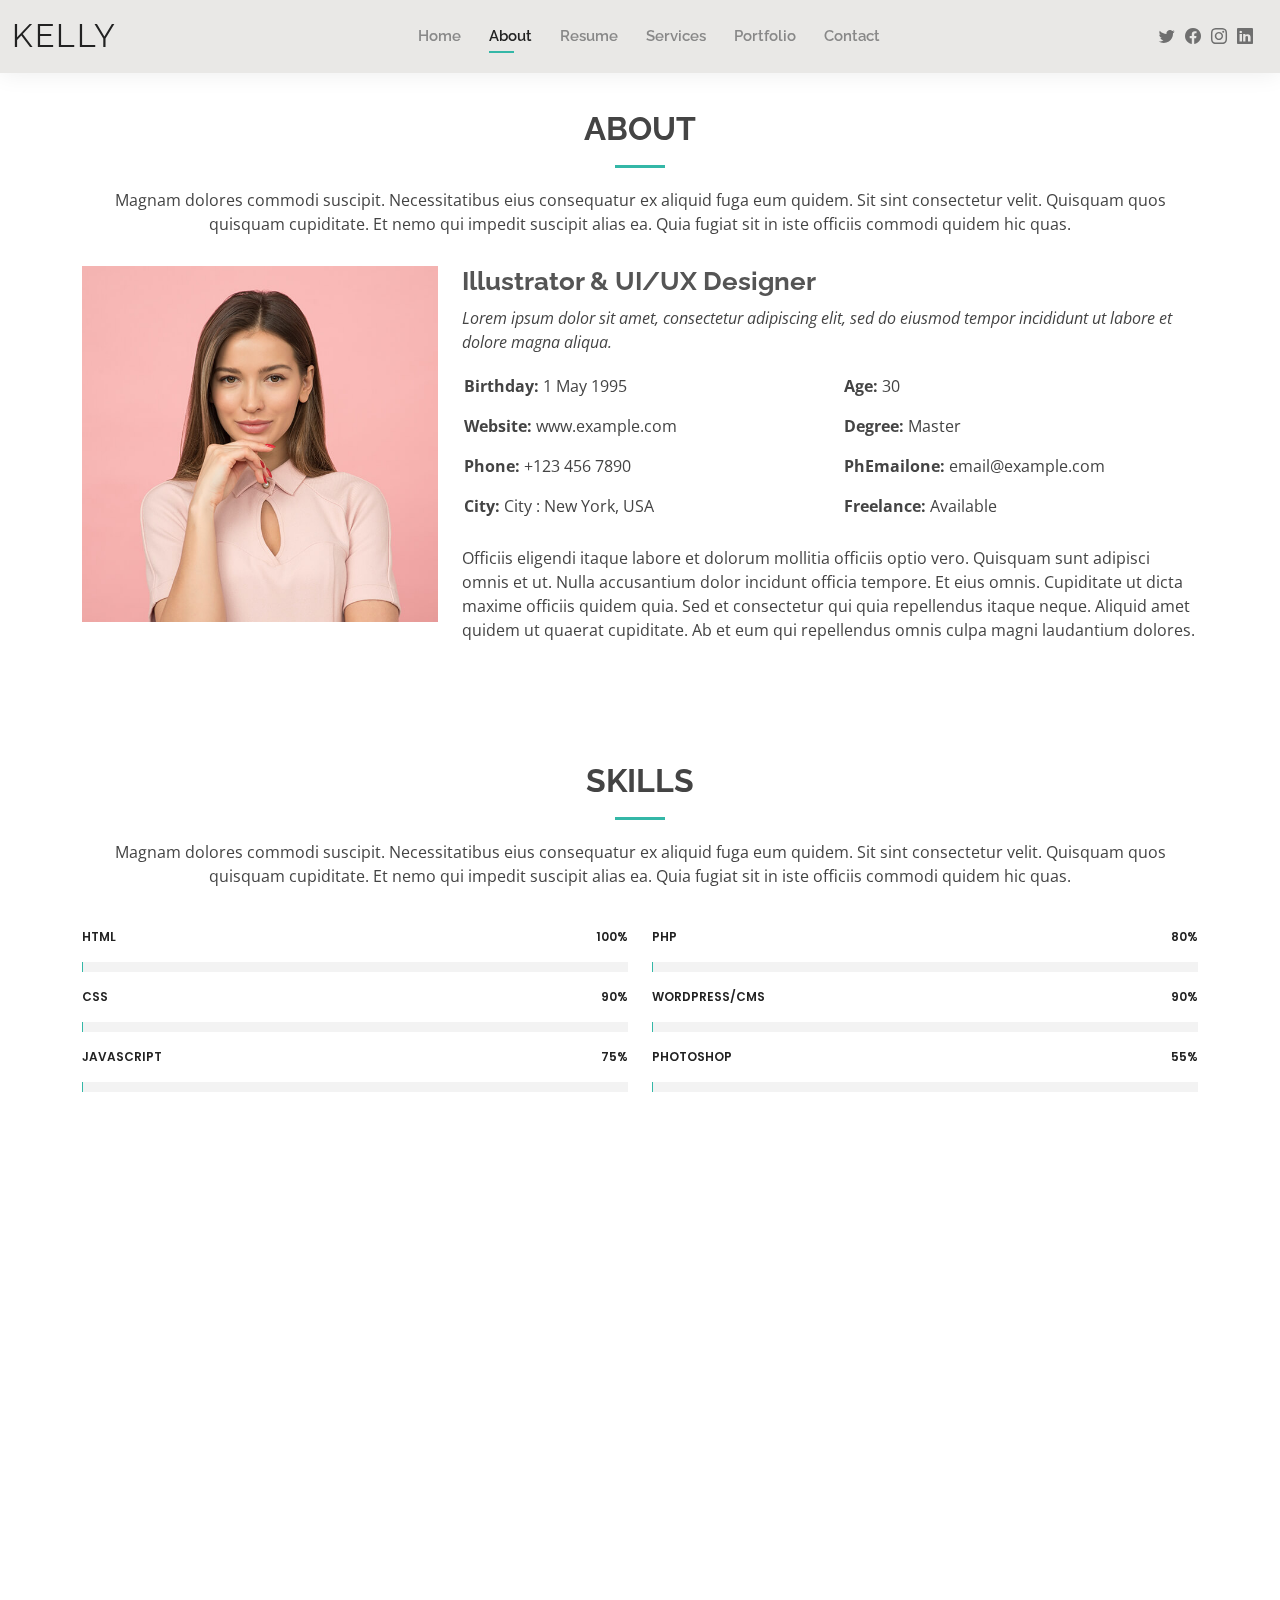
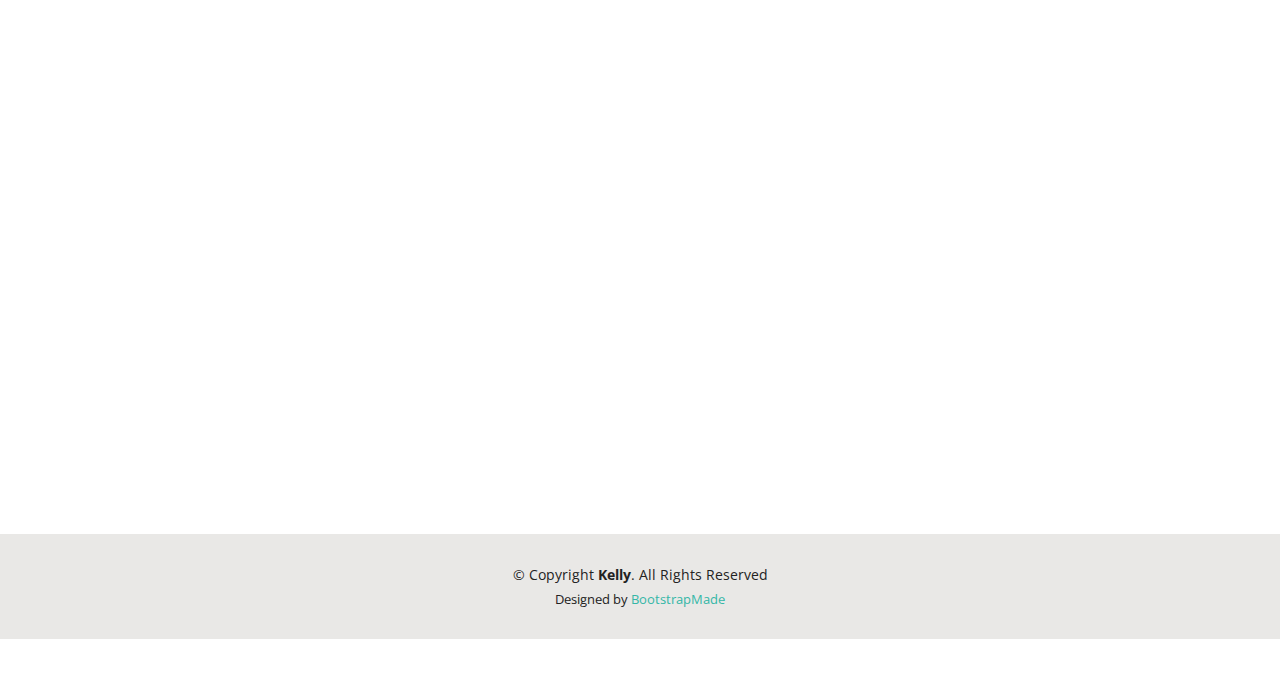
==== Static Site/about.html @ 9e60107a "First Commit" ====
<!DOCTYPE html>
<html lang="en">

<head>
  <meta charset="utf-8">
  <meta content="width=device-width, initial-scale=1.0" name="viewport">

  <title>About - Kelly Bootstrap Template</title>
  <meta content="" name="description">
  <meta content="" name="keywords">

  <!-- Favicons -->
  <link href="assets/img/favicon.png" rel="icon">
  <link href="assets/img/apple-touch-icon.png" rel="apple-touch-icon">

  <!-- Google Fonts -->
  <link href="https://fonts.googleapis.com/css?family=Open+Sans:300,300i,400,400i,600,600i,700,700i|Raleway:300,300i,400,400i,500,500i,600,600i,700,700i|Poppins:300,300i,400,400i,500,500i,600,600i,700,700i" rel="stylesheet">

  <!-- Vendor CSS Files -->
  <link href="assets/vendor/aos/aos.css" rel="stylesheet">
  <link href="assets/vendor/bootstrap/css/bootstrap.min.css" rel="stylesheet">
  <link href="assets/vendor/bootstrap-icons/bootstrap-icons.css" rel="stylesheet">
  <link href="assets/vendor/boxicons/css/boxicons.min.css" rel="stylesheet">
  <link href="assets/vendor/glightbox/css/glightbox.min.css" rel="stylesheet">
  <link href="assets/vendor/swiper/swiper-bundle.min.css" rel="stylesheet">

  <!-- Template Main CSS File -->
  <link href="assets/css/style.css" rel="stylesheet">

  <!-- =======================================================
  * Template Name: Kelly
  * Updated: Mar 10 2023 with Bootstrap v5.2.3
  * Template URL: https://bootstrapmade.com/kelly-free-bootstrap-cv-resume-html-template/
  * Author: BootstrapMade.com
  * License: https://bootstrapmade.com/license/
  ======================================================== -->
</head>

<body>

  <!-- ======= Header ======= -->
  <header id="header" class="fixed-top">
    <div class="container-fluid d-flex justify-content-between align-items-center">

      <h1 class="logo me-auto me-lg-0"><a href="index.html">Kelly</a></h1>
      <!-- Uncomment below if you prefer to use an image logo -->
      <!-- <a href="index.html" class="logo"><img src="assets/img/logo.png" alt="" class="img-fluid"></a>-->

      <nav id="navbar" class="navbar order-last order-lg-0">
        <ul>
          <li><a href="index.html">Home</a></li>
          <li><a class="active" href="about.html">About</a></li>
          <li><a href="resume.html">Resume</a></li>
          <li><a href="services.html">Services</a></li>
          <li><a href="portfolio.html">Portfolio</a></li>
          <li><a href="contact.html">Contact</a></li>
        </ul>
        <i class="bi bi-list mobile-nav-toggle"></i>
      </nav><!-- .navbar -->

      <div class="header-social-links">
        <a href="#" class="twitter"><i class="bi bi-twitter"></i></a>
        <a href="#" class="facebook"><i class="bi bi-facebook"></i></a>
        <a href="#" class="instagram"><i class="bi bi-instagram"></i></a>
        <a href="#" class="linkedin"><i class="bi bi-linkedin"></i></i></a>
      </div>

    </div>

  </header><!-- End Header -->

  <main id="main">

    <!-- ======= About Section ======= -->
    <section id="about" class="about">
      <div class="container" data-aos="fade-up">

        <div class="section-title">
          <h2>About</h2>
          <p>Magnam dolores commodi suscipit. Necessitatibus eius consequatur ex aliquid fuga eum quidem. Sit sint consectetur velit. Quisquam quos quisquam cupiditate. Et nemo qui impedit suscipit alias ea. Quia fugiat sit in iste officiis commodi quidem hic quas.</p>
        </div>

        <div class="row">
          <div class="col-lg-4">
            <img src="assets/img/about.jpg" class="img-fluid" alt="">
          </div>
          <div class="col-lg-8 pt-4 pt-lg-0 content">
            <h3>Illustrator &amp; UI/UX Designer</h3>
            <p class="fst-italic">
              Lorem ipsum dolor sit amet, consectetur adipiscing elit, sed do eiusmod tempor incididunt ut labore et dolore
              magna aliqua.
            </p>
            <div class="row">
              <div class="col-lg-6">
                <ul>
                  <li><i class="bi bi-rounded-right"></i> <strong>Birthday:</strong> 1 May 1995</li>
                  <li><i class="bi bi-rounded-right"></i> <strong>Website:</strong> www.example.com</li>
                  <li><i class="bi bi-rounded-right"></i> <strong>Phone:</strong> +123 456 7890</li>
                  <li><i class="bi bi-rounded-right"></i> <strong>City:</strong> City : New York, USA</li>
                </ul>
              </div>
              <div class="col-lg-6">
                <ul>
                  <li><i class="bi bi-rounded-right"></i> <strong>Age:</strong> 30</li>
                  <li><i class="bi bi-rounded-right"></i> <strong>Degree:</strong> Master</li>
                  <li><i class="bi bi-rounded-right"></i> <strong>PhEmailone:</strong> email@example.com</li>
                  <li><i class="bi bi-rounded-right"></i> <strong>Freelance:</strong> Available</li>
                </ul>
              </div>
            </div>
            <p>
              Officiis eligendi itaque labore et dolorum mollitia officiis optio vero. Quisquam sunt adipisci omnis et ut. Nulla accusantium dolor incidunt officia tempore. Et eius omnis.
              Cupiditate ut dicta maxime officiis quidem quia. Sed et consectetur qui quia repellendus itaque neque. Aliquid amet quidem ut quaerat cupiditate. Ab et eum qui repellendus omnis culpa magni laudantium dolores.
            </p>
          </div>
        </div>

      </div>
    </section><!-- End About Section -->

    <!-- ======= Skills Section ======= -->
    <section id="skills" class="skills">
      <div class="container" data-aos="fade-up">

        <div class="section-title">
          <h2>Skills</h2>
          <p>Magnam dolores commodi suscipit. Necessitatibus eius consequatur ex aliquid fuga eum quidem. Sit sint consectetur velit. Quisquam quos quisquam cupiditate. Et nemo qui impedit suscipit alias ea. Quia fugiat sit in iste officiis commodi quidem hic quas.</p>
        </div>

        <div class="row skills-content">

          <div class="col-lg-6">

            <div class="progress">
              <span class="skill">HTML <i class="val">100%</i></span>
              <div class="progress-bar-wrap">
                <div class="progress-bar" role="progressbar" aria-valuenow="100" aria-valuemin="0" aria-valuemax="100"></div>
              </div>
            </div>

            <div class="progress">
              <span class="skill">CSS <i class="val">90%</i></span>
              <div class="progress-bar-wrap">
                <div class="progress-bar" role="progressbar" aria-valuenow="90" aria-valuemin="0" aria-valuemax="100"></div>
              </div>
            </div>

            <div class="progress">
              <span class="skill">JavaScript <i class="val">75%</i></span>
              <div class="progress-bar-wrap">
                <div class="progress-bar" role="progressbar" aria-valuenow="75" aria-valuemin="0" aria-valuemax="100"></div>
              </div>
            </div>

          </div>

          <div class="col-lg-6">

            <div class="progress">
              <span class="skill">PHP <i class="val">80%</i></span>
              <div class="progress-bar-wrap">
                <div class="progress-bar" role="progressbar" aria-valuenow="80" aria-valuemin="0" aria-valuemax="100"></div>
              </div>
            </div>

            <div class="progress">
              <span class="skill">WordPress/CMS <i class="val">90%</i></span>
              <div class="progress-bar-wrap">
                <div class="progress-bar" role="progressbar" aria-valuenow="90" aria-valuemin="0" aria-valuemax="100"></div>
              </div>
            </div>

            <div class="progress">
              <span class="skill">Photoshop <i class="val">55%</i></span>
              <div class="progress-bar-wrap">
                <div class="progress-bar" role="progressbar" aria-valuenow="55" aria-valuemin="0" aria-valuemax="100"></div>
              </div>
            </div>

          </div>

        </div>

      </div>
    </section><!-- End Skills Section -->

    <!-- ======= Facts Section ======= -->
    <section id="facts" class="facts">
      <div class="container" data-aos="fade-up">

        <div class="section-title">
          <h2>Facts</h2>
          <p>Magnam dolores commodi suscipit. Necessitatibus eius consequatur ex aliquid fuga eum quidem. Sit sint consectetur velit. Quisquam quos quisquam cupiditate. Et nemo qui impedit suscipit alias ea. Quia fugiat sit in iste officiis commodi quidem hic quas.</p>
        </div>

        <div class="row counters">

          <div class="col-lg-3 col-6 text-center">
            <span data-purecounter-start="0" data-purecounter-end="232" data-purecounter-duration="1" class="purecounter"></span>
            <p>Clients</p>
          </div>

          <div class="col-lg-3 col-6 text-center">
            <span data-purecounter-start="0" data-purecounter-end="521" data-purecounter-duration="1" class="purecounter"></span>
            <p>Projects</p>
          </div>

          <div class="col-lg-3 col-6 text-center">
            <span data-purecounter-start="0" data-purecounter-end="1463" data-purecounter-duration="1" class="purecounter"></span>
            <p>Hours Of Support</p>
          </div>

          <div class="col-lg-3 col-6 text-center">
            <span data-purecounter-start="0" data-purecounter-end="15" data-purecounter-duration="1" class="purecounter"></span>
            <p>Hard Workers</p>
          </div>

        </div>

      </div>
    </section><!-- End Facts Section -->

    <!-- ======= Testimonials Section ======= -->
    <section id="testimonials" class="testimonials">
      <div class="container" data-aos="fade-up">

        <div class="section-title">
          <h2>Testimonials</h2>
          <p>Magnam dolores commodi suscipit. Necessitatibus eius consequatur ex aliquid fuga eum quidem. Sit sint consectetur velit. Quisquam quos quisquam cupiditate. Et nemo qui impedit suscipit alias ea. Quia fugiat sit in iste officiis commodi quidem hic quas.</p>
        </div>

        <div class="testimonials-slider swiper" data-aos="fade-up" data-aos-delay="100">
          <div class="swiper-wrapper">

            <div class="swiper-slide">
              <div class="testimonial-item">
                <img src="assets/img/testimonials/testimonials-1.jpg" class="testimonial-img" alt="">
                <h3>Saul Goodman</h3>
                <h4>Ceo &amp; Founder</h4>
                <p>
                  <i class="bx bxs-quote-alt-left quote-icon-left"></i>
                  Proin iaculis purus consequat sem cure digni ssim donec porttitora entum suscipit rhoncus. Accusantium quam, ultricies eget id, aliquam eget nibh et. Maecen aliquam, risus at semper.
                  <i class="bx bxs-quote-alt-right quote-icon-right"></i>
                </p>
              </div>
            </div><!-- End testimonial item -->

            <div class="swiper-slide">
              <div class="testimonial-item">
                <img src="assets/img/testimonials/testimonials-2.jpg" class="testimonial-img" alt="">
                <h3>Sara Wilsson</h3>
                <h4>Designer</h4>
                <p>
                  <i class="bx bxs-quote-alt-left quote-icon-left"></i>
                  Export tempor illum tamen malis malis eram quae irure esse labore quem cillum quid cillum eram malis quorum velit fore eram velit sunt aliqua noster fugiat irure amet legam anim culpa.
                  <i class="bx bxs-quote-alt-right quote-icon-right"></i>
                </p>
              </div>
            </div><!-- End testimonial item -->

            <div class="swiper-slide">
              <div class="testimonial-item">
                <img src="assets/img/testimonials/testimonials-3.jpg" class="testimonial-img" alt="">
                <h3>Jena Karlis</h3>
                <h4>Store Owner</h4>
                <p>
                  <i class="bx bxs-quote-alt-left quote-icon-left"></i>
                  Enim nisi quem export duis labore cillum quae magna enim sint quorum nulla quem veniam duis minim tempor labore quem eram duis noster aute amet eram fore quis sint minim.
                  <i class="bx bxs-quote-alt-right quote-icon-right"></i>
                </p>
              </div>
            </div><!-- End testimonial item -->

            <div class="swiper-slide">
              <div class="testimonial-item">
                <img src="assets/img/testimonials/testimonials-4.jpg" class="testimonial-img" alt="">
                <h3>Matt Brandon</h3>
                <h4>Freelancer</h4>
                <p>
                  <i class="bx bxs-quote-alt-left quote-icon-left"></i>
                  Fugiat enim eram quae cillum dolore dolor amet nulla culpa multos export minim fugiat minim velit minim dolor enim duis veniam ipsum anim magna sunt elit fore quem dolore labore illum veniam.
                  <i class="bx bxs-quote-alt-right quote-icon-right"></i>
                </p>
              </div>
            </div><!-- End testimonial item -->

            <div class="swiper-slide">
              <div class="testimonial-item">
                <img src="assets/img/testimonials/testimonials-5.jpg" class="testimonial-img" alt="">
                <h3>John Larson</h3>
                <h4>Entrepreneur</h4>
                <p>
                  <i class="bx bxs-quote-alt-left quote-icon-left"></i>
                  Quis quorum aliqua sint quem legam fore sunt eram irure aliqua veniam tempor noster veniam enim culpa labore duis sunt culpa nulla illum cillum fugiat legam esse veniam culpa fore nisi cillum quid.
                  <i class="bx bxs-quote-alt-right quote-icon-right"></i>
                </p>
              </div>
            </div><!-- End testimonial item -->

          </div>
          <div class="swiper-pagination"></div>
        </div>

      </div>
    </section><!-- End Testimonials Section -->

  </main><!-- End #main -->

  <!-- ======= Footer ======= -->
  <footer id="footer">
    <div class="container">
      <div class="copyright">
        &copy; Copyright <strong><span>Kelly</span></strong>. All Rights Reserved
      </div>
      <div class="credits">
        <!-- All the links in the footer should remain intact. -->
        <!-- You can delete the links only if you purchased the pro version. -->
        <!-- Licensing information: https://bootstrapmade.com/license/ -->
        <!-- Purchase the pro version with working PHP/AJAX contact form: https://bootstrapmade.com/kelly-free-bootstrap-cv-resume-html-template/ -->
        Designed by <a href="https://bootstrapmade.com/">BootstrapMade</a>
      </div>
    </div>
  </footer><!-- End  Footer -->

  <div id="preloader"></div>
  <a href="#" class="back-to-top d-flex align-items-center justify-content-center"><i class="bi bi-arrow-up-short"></i></a>

  <!-- Vendor JS Files -->
  <script src="assets/vendor/purecounter/purecounter_vanilla.js"></script>
  <script src="assets/vendor/aos/aos.js"></script>
  <script src="assets/vendor/bootstrap/js/bootstrap.bundle.min.js"></script>
  <script src="assets/vendor/glightbox/js/glightbox.min.js"></script>
  <script src="assets/vendor/isotope-layout/isotope.pkgd.min.js"></script>
  <script src="assets/vendor/swiper/swiper-bundle.min.js"></script>
  <script src="assets/vendor/waypoints/noframework.waypoints.js"></script>
  <script src="assets/vendor/php-email-form/validate.js"></script>

  <!-- Template Main JS File -->
  <script src="assets/js/main.js"></script>

</body>

</html>
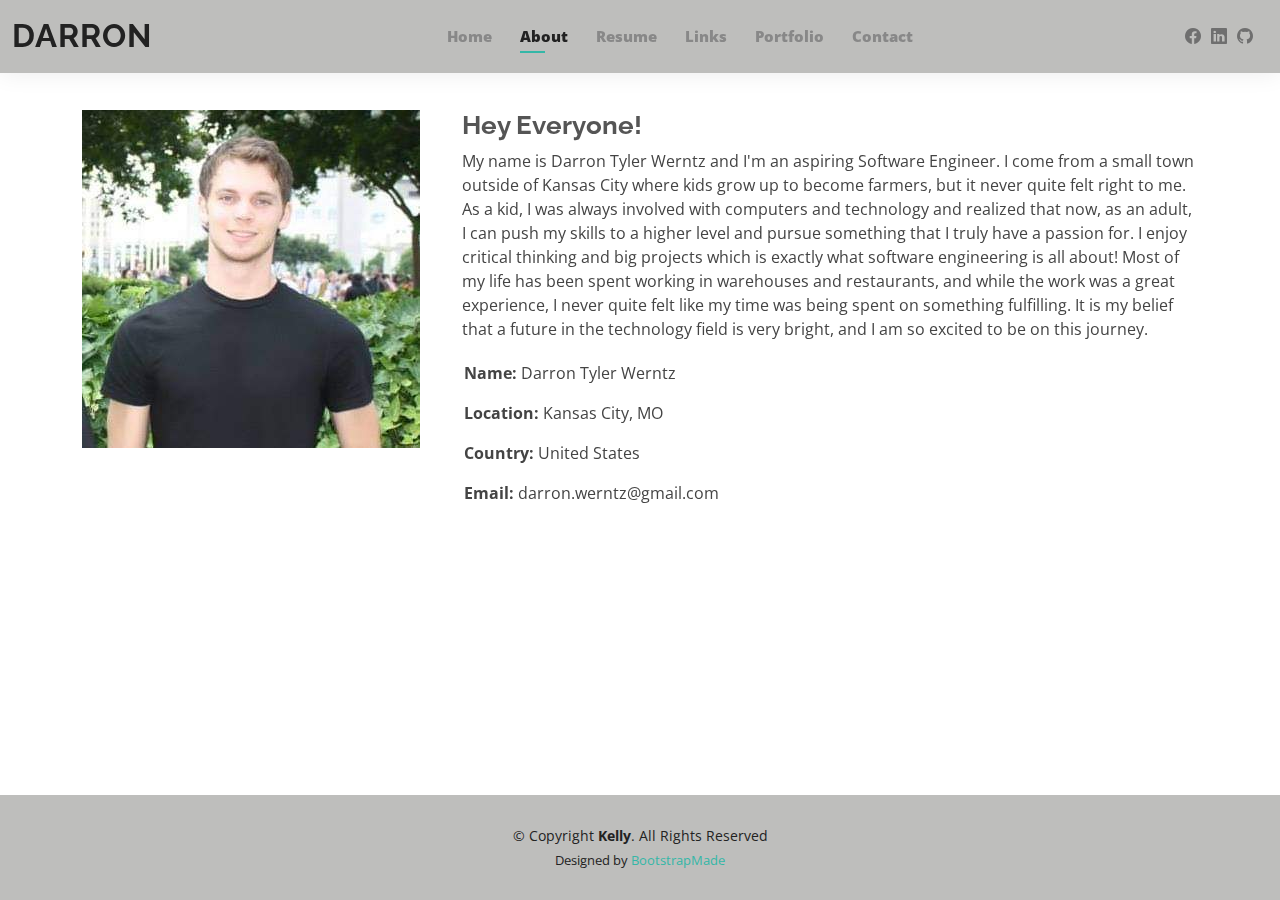
==== commit 1811bae0: "Changes to Index and About" ====
--- a/Static Site/about.html
+++ b/Static Site/about.html
@@ -5,12 +5,12 @@
   <meta charset="utf-8">
   <meta content="width=device-width, initial-scale=1.0" name="viewport">
 
-  <title>About - Kelly Bootstrap Template</title>
+  <title>About - Darron Werntz</title>
   <meta content="" name="description">
   <meta content="" name="keywords">
 
   <!-- Favicons -->
-  <link href="assets/img/favicon.png" rel="icon">
+  <link href="assets/img/favicon32.png" rel="icon">
   <link href="assets/img/apple-touch-icon.png" rel="apple-touch-icon">
 
   <!-- Google Fonts -->
@@ -42,16 +42,14 @@
   <header id="header" class="fixed-top">
     <div class="container-fluid d-flex justify-content-between align-items-center">
 
-      <h1 class="logo me-auto me-lg-0"><a href="index.html">Kelly</a></h1>
-      <!-- Uncomment below if you prefer to use an image logo -->
-      <!-- <a href="index.html" class="logo"><img src="assets/img/logo.png" alt="" class="img-fluid"></a>-->
+      <h1 class="logo me-auto me-lg-0"><a href="index.html">Darron</a></h1>
 
       <nav id="navbar" class="navbar order-last order-lg-0">
         <ul>
           <li><a href="index.html">Home</a></li>
           <li><a class="active" href="about.html">About</a></li>
           <li><a href="resume.html">Resume</a></li>
-          <li><a href="services.html">Services</a></li>
+          <li><a href="links.html">Links</a></li>
           <li><a href="portfolio.html">Portfolio</a></li>
           <li><a href="contact.html">Contact</a></li>
         </ul>
@@ -59,10 +57,9 @@
       </nav><!-- .navbar -->
 
       <div class="header-social-links">
-        <a href="#" class="twitter"><i class="bi bi-twitter"></i></a>
         <a href="#" class="facebook"><i class="bi bi-facebook"></i></a>
-        <a href="#" class="instagram"><i class="bi bi-instagram"></i></a>
         <a href="#" class="linkedin"><i class="bi bi-linkedin"></i></i></a>
+        <a href="#" class="github"><i class="bi bi-github"></i></a>
       </div>
 
     </div>
@@ -75,239 +72,45 @@
     <section id="about" class="about">
       <div class="container" data-aos="fade-up">
 
-        <div class="section-title">
-          <h2>About</h2>
-          <p>Magnam dolores commodi suscipit. Necessitatibus eius consequatur ex aliquid fuga eum quidem. Sit sint consectetur velit. Quisquam quos quisquam cupiditate. Et nemo qui impedit suscipit alias ea. Quia fugiat sit in iste officiis commodi quidem hic quas.</p>
-        </div>
+        
 
         <div class="row">
           <div class="col-lg-4">
-            <img src="assets/img/about.jpg" class="img-fluid" alt="">
+            <img src="assets/img/myself.jpg" class="img-fluid" alt="">
           </div>
           <div class="col-lg-8 pt-4 pt-lg-0 content">
-            <h3>Illustrator &amp; UI/UX Designer</h3>
-            <p class="fst-italic">
-              Lorem ipsum dolor sit amet, consectetur adipiscing elit, sed do eiusmod tempor incididunt ut labore et dolore
-              magna aliqua.
-            </p>
-            <div class="row">
-              <div class="col-lg-6">
-                <ul>
-                  <li><i class="bi bi-rounded-right"></i> <strong>Birthday:</strong> 1 May 1995</li>
-                  <li><i class="bi bi-rounded-right"></i> <strong>Website:</strong> www.example.com</li>
-                  <li><i class="bi bi-rounded-right"></i> <strong>Phone:</strong> +123 456 7890</li>
-                  <li><i class="bi bi-rounded-right"></i> <strong>City:</strong> City : New York, USA</li>
-                </ul>
+            
+           
+              <h3>Hey Everyone!</h3>            
+              
+              <p>
+                My name is Darron Tyler Werntz and I'm an aspiring Software Engineer. I come from a small town outside of Kansas City where kids grow up to become farmers, but it never quite felt right to me. As a kid, I was always involved with computers and technology and realized that now, as an adult, I can push my skills to a higher level and pursue something that I truly have a passion for. I enjoy critical thinking and big projects which is exactly what software engineering is all about! Most of my life has been spent working in warehouses and restaurants, and while the work was a great experience, I never quite felt like my time was being spent on something fulfilling. It is my belief that a future in the technology field is very bright, and I am so excited to be on this journey.
+              </p>
+              <div class="row">
+                <div class="col-lg-6">
+                  <ul>
+                    <li><i class="bi bi-rounded-right"></i> <strong>Name:</strong> Darron Tyler Werntz</li>
+                    <li><i class="bi bi-rounded-right"></i> <strong>Location:</strong> Kansas City, MO</li>
+                    <li><i class="bi bi-rounded-right"></i> <strong>Country:</strong> United States</li>
+                    <li><i class="bi bi-rounded-right"></i> <strong>Email:</strong> darron.werntz@gmail.com</li>
+                  </ul>
+                </div>
+                
               </div>
-              <div class="col-lg-6">
-                <ul>
-                  <li><i class="bi bi-rounded-right"></i> <strong>Age:</strong> 30</li>
-                  <li><i class="bi bi-rounded-right"></i> <strong>Degree:</strong> Master</li>
-                  <li><i class="bi bi-rounded-right"></i> <strong>PhEmailone:</strong> email@example.com</li>
-                  <li><i class="bi bi-rounded-right"></i> <strong>Freelance:</strong> Available</li>
-                </ul>
-              </div>
-            </div>
-            <p>
-              Officiis eligendi itaque labore et dolorum mollitia officiis optio vero. Quisquam sunt adipisci omnis et ut. Nulla accusantium dolor incidunt officia tempore. Et eius omnis.
-              Cupiditate ut dicta maxime officiis quidem quia. Sed et consectetur qui quia repellendus itaque neque. Aliquid amet quidem ut quaerat cupiditate. Ab et eum qui repellendus omnis culpa magni laudantium dolores.
-            </p>
+            
           </div>
         </div>
 
       </div>
     </section><!-- End About Section -->
 
-    <!-- ======= Skills Section ======= -->
-    <section id="skills" class="skills">
-      <div class="container" data-aos="fade-up">
-
-        <div class="section-title">
-          <h2>Skills</h2>
-          <p>Magnam dolores commodi suscipit. Necessitatibus eius consequatur ex aliquid fuga eum quidem. Sit sint consectetur velit. Quisquam quos quisquam cupiditate. Et nemo qui impedit suscipit alias ea. Quia fugiat sit in iste officiis commodi quidem hic quas.</p>
-        </div>
-
-        <div class="row skills-content">
-
-          <div class="col-lg-6">
-
-            <div class="progress">
-              <span class="skill">HTML <i class="val">100%</i></span>
-              <div class="progress-bar-wrap">
-                <div class="progress-bar" role="progressbar" aria-valuenow="100" aria-valuemin="0" aria-valuemax="100"></div>
-              </div>
-            </div>
-
-            <div class="progress">
-              <span class="skill">CSS <i class="val">90%</i></span>
-              <div class="progress-bar-wrap">
-                <div class="progress-bar" role="progressbar" aria-valuenow="90" aria-valuemin="0" aria-valuemax="100"></div>
-              </div>
-            </div>
-
-            <div class="progress">
-              <span class="skill">JavaScript <i class="val">75%</i></span>
-              <div class="progress-bar-wrap">
-                <div class="progress-bar" role="progressbar" aria-valuenow="75" aria-valuemin="0" aria-valuemax="100"></div>
-              </div>
-            </div>
-
-          </div>
-
-          <div class="col-lg-6">
-
-            <div class="progress">
-              <span class="skill">PHP <i class="val">80%</i></span>
-              <div class="progress-bar-wrap">
-                <div class="progress-bar" role="progressbar" aria-valuenow="80" aria-valuemin="0" aria-valuemax="100"></div>
-              </div>
-            </div>
-
-            <div class="progress">
-              <span class="skill">WordPress/CMS <i class="val">90%</i></span>
-              <div class="progress-bar-wrap">
-                <div class="progress-bar" role="progressbar" aria-valuenow="90" aria-valuemin="0" aria-valuemax="100"></div>
-              </div>
-            </div>
-
-            <div class="progress">
-              <span class="skill">Photoshop <i class="val">55%</i></span>
-              <div class="progress-bar-wrap">
-                <div class="progress-bar" role="progressbar" aria-valuenow="55" aria-valuemin="0" aria-valuemax="100"></div>
-              </div>
-            </div>
-
-          </div>
-
-        </div>
-
-      </div>
-    </section><!-- End Skills Section -->
-
-    <!-- ======= Facts Section ======= -->
-    <section id="facts" class="facts">
-      <div class="container" data-aos="fade-up">
-
-        <div class="section-title">
-          <h2>Facts</h2>
-          <p>Magnam dolores commodi suscipit. Necessitatibus eius consequatur ex aliquid fuga eum quidem. Sit sint consectetur velit. Quisquam quos quisquam cupiditate. Et nemo qui impedit suscipit alias ea. Quia fugiat sit in iste officiis commodi quidem hic quas.</p>
-        </div>
-
-        <div class="row counters">
-
-          <div class="col-lg-3 col-6 text-center">
-            <span data-purecounter-start="0" data-purecounter-end="232" data-purecounter-duration="1" class="purecounter"></span>
-            <p>Clients</p>
-          </div>
-
-          <div class="col-lg-3 col-6 text-center">
-            <span data-purecounter-start="0" data-purecounter-end="521" data-purecounter-duration="1" class="purecounter"></span>
-            <p>Projects</p>
-          </div>
-
-          <div class="col-lg-3 col-6 text-center">
-            <span data-purecounter-start="0" data-purecounter-end="1463" data-purecounter-duration="1" class="purecounter"></span>
-            <p>Hours Of Support</p>
-          </div>
-
-          <div class="col-lg-3 col-6 text-center">
-            <span data-purecounter-start="0" data-purecounter-end="15" data-purecounter-duration="1" class="purecounter"></span>
-            <p>Hard Workers</p>
-          </div>
-
-        </div>
-
-      </div>
-    </section><!-- End Facts Section -->
-
-    <!-- ======= Testimonials Section ======= -->
-    <section id="testimonials" class="testimonials">
-      <div class="container" data-aos="fade-up">
-
-        <div class="section-title">
-          <h2>Testimonials</h2>
-          <p>Magnam dolores commodi suscipit. Necessitatibus eius consequatur ex aliquid fuga eum quidem. Sit sint consectetur velit. Quisquam quos quisquam cupiditate. Et nemo qui impedit suscipit alias ea. Quia fugiat sit in iste officiis commodi quidem hic quas.</p>
-        </div>
-
-        <div class="testimonials-slider swiper" data-aos="fade-up" data-aos-delay="100">
-          <div class="swiper-wrapper">
-
-            <div class="swiper-slide">
-              <div class="testimonial-item">
-                <img src="assets/img/testimonials/testimonials-1.jpg" class="testimonial-img" alt="">
-                <h3>Saul Goodman</h3>
-                <h4>Ceo &amp; Founder</h4>
-                <p>
-                  <i class="bx bxs-quote-alt-left quote-icon-left"></i>
-                  Proin iaculis purus consequat sem cure digni ssim donec porttitora entum suscipit rhoncus. Accusantium quam, ultricies eget id, aliquam eget nibh et. Maecen aliquam, risus at semper.
-                  <i class="bx bxs-quote-alt-right quote-icon-right"></i>
-                </p>
-              </div>
-            </div><!-- End testimonial item -->
-
-            <div class="swiper-slide">
-              <div class="testimonial-item">
-                <img src="assets/img/testimonials/testimonials-2.jpg" class="testimonial-img" alt="">
-                <h3>Sara Wilsson</h3>
-                <h4>Designer</h4>
-                <p>
-                  <i class="bx bxs-quote-alt-left quote-icon-left"></i>
-                  Export tempor illum tamen malis malis eram quae irure esse labore quem cillum quid cillum eram malis quorum velit fore eram velit sunt aliqua noster fugiat irure amet legam anim culpa.
-                  <i class="bx bxs-quote-alt-right quote-icon-right"></i>
-                </p>
-              </div>
-            </div><!-- End testimonial item -->
-
-            <div class="swiper-slide">
-              <div class="testimonial-item">
-                <img src="assets/img/testimonials/testimonials-3.jpg" class="testimonial-img" alt="">
-                <h3>Jena Karlis</h3>
-                <h4>Store Owner</h4>
-                <p>
-                  <i class="bx bxs-quote-alt-left quote-icon-left"></i>
-                  Enim nisi quem export duis labore cillum quae magna enim sint quorum nulla quem veniam duis minim tempor labore quem eram duis noster aute amet eram fore quis sint minim.
-                  <i class="bx bxs-quote-alt-right quote-icon-right"></i>
-                </p>
-              </div>
-            </div><!-- End testimonial item -->
-
-            <div class="swiper-slide">
-              <div class="testimonial-item">
-                <img src="assets/img/testimonials/testimonials-4.jpg" class="testimonial-img" alt="">
-                <h3>Matt Brandon</h3>
-                <h4>Freelancer</h4>
-                <p>
-                  <i class="bx bxs-quote-alt-left quote-icon-left"></i>
-                  Fugiat enim eram quae cillum dolore dolor amet nulla culpa multos export minim fugiat minim velit minim dolor enim duis veniam ipsum anim magna sunt elit fore quem dolore labore illum veniam.
-                  <i class="bx bxs-quote-alt-right quote-icon-right"></i>
-                </p>
-              </div>
-            </div><!-- End testimonial item -->
-
-            <div class="swiper-slide">
-              <div class="testimonial-item">
-                <img src="assets/img/testimonials/testimonials-5.jpg" class="testimonial-img" alt="">
-                <h3>John Larson</h3>
-                <h4>Entrepreneur</h4>
-                <p>
-                  <i class="bx bxs-quote-alt-left quote-icon-left"></i>
-                  Quis quorum aliqua sint quem legam fore sunt eram irure aliqua veniam tempor noster veniam enim culpa labore duis sunt culpa nulla illum cillum fugiat legam esse veniam culpa fore nisi cillum quid.
-                  <i class="bx bxs-quote-alt-right quote-icon-right"></i>
-                </p>
-              </div>
-            </div><!-- End testimonial item -->
-
-          </div>
-          <div class="swiper-pagination"></div>
-        </div>
-
-      </div>
-    </section><!-- End Testimonials Section -->
+    
+    
 
   </main><!-- End #main -->
 
   <!-- ======= Footer ======= -->
-  <footer id="footer">
+  <footer id="footer" class="fixed-bottom">
     <div class="container">
       <div class="copyright">
         &copy; Copyright <strong><span>Kelly</span></strong>. All Rights Reserved
--- a/Static Site/assets/css/style.css
+++ b/Static Site/assets/css/style.css
@@ -62,7 +62,7 @@
   position: fixed;
   top: calc(50% - 30px);
   left: calc(50% - 30px);
-  border: 6px solid #34b7a7;
+  border: 6px solid #b77834;
   border-top-color: #dcf5f2;
   border-radius: 50%;
   width: 60px;
@@ -117,7 +117,7 @@
 # Header
 --------------------------------------------------------------*/
 #header {
-  background: #e9e8e6;
+  background: #bebebc;
   box-shadow: 0px 0px 25px 0 rgba(0, 0, 0, 0.08);
   z-index: 997;
   padding: 15px 0;
@@ -128,8 +128,8 @@
   margin: 0;
   padding: 0;
   line-height: 1;
-  font-weight: 400;
-  letter-spacing: 2px;
+  font-weight: Bold;
+  letter-spacing: 1px;
   text-transform: uppercase;
 }
 
@@ -195,9 +195,9 @@
   display: flex;
   align-items: center;
   justify-content: space-between;
-  font-family: "Raleway", sans-serif;
+  font-family: "Open Sans", sans-serif;
   font-size: 15px;
-  font-weight: 600;
+  font-weight: 900;
   color: #888888;
   white-space: nowrap;
   transition: 0.3s;
@@ -421,7 +421,7 @@
 #hero {
   width: 100%;
   height: 100vh;
-  background: url("../img/hero-bg.jpg") top right;
+  background: url("../img/laptop.jpg") center;
   background-size: cover;
 }
 
@@ -439,13 +439,13 @@
 #hero h1 {
   margin: 0;
   font-size: 48px;
-  font-weight: 700;
+  font-weight: 400;
   line-height: 56px;
-  color: #222222;
+  color: #f2e7e7;
 }
 
 #hero h2 {
-  color: #6f6f6f;
+  color: #f4dfdf;
   margin: 10px 0 0 0;
   font-size: 22px;
 }
@@ -453,7 +453,7 @@
 #hero .btn-about {
   font-family: "Raleway", sans-serif;
   text-transform: uppercase;
-  font-weight: 600;
+  font-weight: Bold;
   font-size: 12px;
   letter-spacing: 1px;
   display: inline-block;
@@ -462,11 +462,11 @@
   transition: 0.5s;
   margin-top: 30px;
   color: #fff;
-  background: #34b7a7;
+  background: #b73434;
 }
 
 #hero .btn-about:hover {
-  background: #3dc8b7;
+  background: #f7634d;
 }
 
 @media (min-width: 1024px) {
@@ -604,6 +604,7 @@
   padding: 0;
 }
 
+
 .about .content ul li {
   padding-bottom: 10px;
 }
@@ -618,140 +619,6 @@
   margin-bottom: 0;
 }
 
-/*--------------------------------------------------------------
-# Skills
---------------------------------------------------------------*/
-.skills .progress {
-  height: 60px;
-  display: block;
-  background: none;
-  border-radius: 0;
-}
-
-.skills .progress .skill {
-  padding: 10px 0;
-  margin: 0 0 6px 0;
-  text-transform: uppercase;
-  display: block;
-  font-weight: 600;
-  font-family: "Poppins", sans-serif;
-  color: #222222;
-}
-
-.skills .progress .skill .val {
-  float: right;
-  font-style: normal;
-}
-
-.skills .progress-bar-wrap {
-  background: #f3f3f3;
-}
-
-.skills .progress-bar {
-  width: 1px;
-  height: 10px;
-  transition: 0.9s;
-  background-color: #34b7a7;
-}
-
-/*--------------------------------------------------------------
-# Facts
---------------------------------------------------------------*/
-.facts .counters span {
-  font-size: 48px;
-  display: block;
-  color: #34b7a7;
-}
-
-.facts .counters p {
-  padding: 0;
-  margin: 0 0 20px 0;
-  font-family: "Raleway", sans-serif;
-  font-size: 14px;
-}
-
-/*--------------------------------------------------------------
-# Testimonials
---------------------------------------------------------------*/
-.testimonials .section-header {
-  margin-bottom: 40px;
-}
-
-.testimonials .testimonials-carousel,
-.testimonials .testimonials-slider {
-  overflow: hidden;
-}
-
-.testimonials .testimonial-item {
-  text-align: center;
-}
-
-.testimonials .testimonial-item .testimonial-img {
-  width: 120px;
-  border-radius: 50%;
-  border: 4px solid #fff;
-  margin: 0 auto;
-}
-
-.testimonials .testimonial-item h3 {
-  font-size: 20px;
-  font-weight: bold;
-  margin: 10px 0 5px 0;
-  color: #111;
-}
-
-.testimonials .testimonial-item h4 {
-  font-size: 14px;
-  color: #999;
-  margin: 0 0 15px 0;
-}
-
-.testimonials .testimonial-item .quote-icon-left,
-.testimonials .testimonial-item .quote-icon-right {
-  color: #c8efea;
-  font-size: 26px;
-}
-
-.testimonials .testimonial-item .quote-icon-left {
-  display: inline-block;
-  left: -5px;
-  position: relative;
-}
-
-.testimonials .testimonial-item .quote-icon-right {
-  display: inline-block;
-  right: -5px;
-  position: relative;
-  top: 10px;
-}
-
-.testimonials .testimonial-item p {
-  font-style: italic;
-  margin: 0 auto 15px auto;
-}
-
-@media (min-width: 992px) {
-  .testimonials .testimonial-item p {
-    width: 80%;
-  }
-}
-
-.testimonials .swiper-pagination {
-  margin-top: 20px;
-  position: relative;
-}
-
-.testimonials .swiper-pagination .swiper-pagination-bullet {
-  width: 12px;
-  height: 12px;
-  background-color: #fff;
-  opacity: 1;
-  border: 1px solid #34b7a7;
-}
-
-.testimonials .swiper-pagination .swiper-pagination-bullet-active {
-  background-color: #34b7a7;
-}
 
 /*--------------------------------------------------------------
 # Resume
@@ -1272,7 +1139,7 @@
 # Footer
 --------------------------------------------------------------*/
 #footer {
-  background: #e9e8e6;
+  background: #bebebc;
   padding: 30px 0;
   color: #222222;
   font-size: 14px;
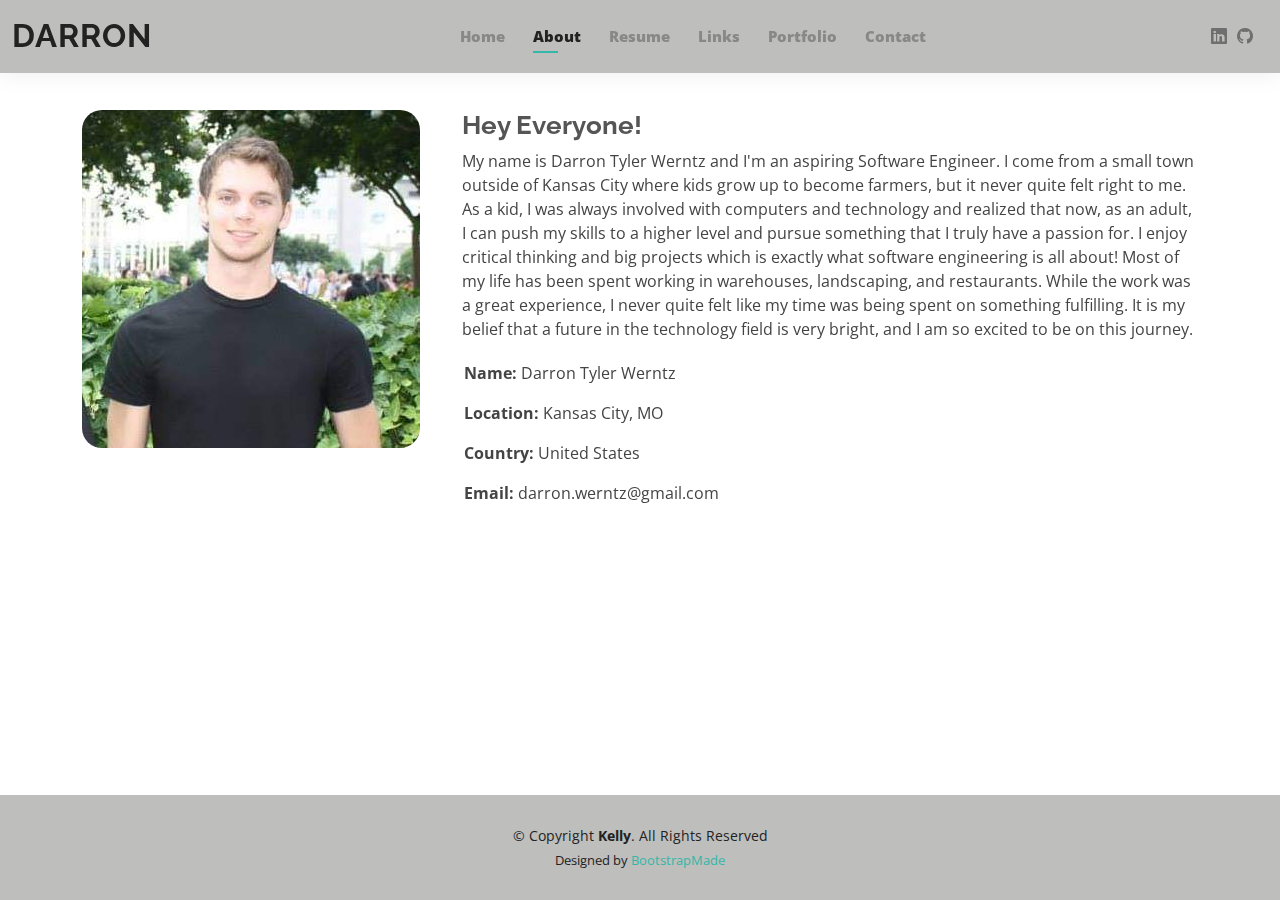
==== commit a3df4e75: "Updated Index About" ====
--- a/Static Site/about.html
+++ b/Static Site/about.html
@@ -57,7 +57,6 @@
       </nav><!-- .navbar -->
 
       <div class="header-social-links">
-        <a href="#" class="facebook"><i class="bi bi-facebook"></i></a>
         <a href="#" class="linkedin"><i class="bi bi-linkedin"></i></i></a>
         <a href="#" class="github"><i class="bi bi-github"></i></a>
       </div>
@@ -76,7 +75,7 @@
 
         <div class="row">
           <div class="col-lg-4">
-            <img src="assets/img/myself.jpg" class="img-fluid" alt="">
+            <img src="assets/img/myself.jpg" class="img-fluid" alt="myself">
           </div>
           <div class="col-lg-8 pt-4 pt-lg-0 content">
             
@@ -84,7 +83,7 @@
               <h3>Hey Everyone!</h3>            
               
               <p>
-                My name is Darron Tyler Werntz and I'm an aspiring Software Engineer. I come from a small town outside of Kansas City where kids grow up to become farmers, but it never quite felt right to me. As a kid, I was always involved with computers and technology and realized that now, as an adult, I can push my skills to a higher level and pursue something that I truly have a passion for. I enjoy critical thinking and big projects which is exactly what software engineering is all about! Most of my life has been spent working in warehouses and restaurants, and while the work was a great experience, I never quite felt like my time was being spent on something fulfilling. It is my belief that a future in the technology field is very bright, and I am so excited to be on this journey.
+                My name is Darron Tyler Werntz and I'm an aspiring Software Engineer. I come from a small town outside of Kansas City where kids grow up to become farmers, but it never quite felt right to me. As a kid, I was always involved with computers and technology and realized that now, as an adult, I can push my skills to a higher level and pursue something that I truly have a passion for. I enjoy critical thinking and big projects which is exactly what software engineering is all about! Most of my life has been spent working in warehouses, landscaping, and restaurants. While the work was a great experience, I never quite felt like my time was being spent on something fulfilling. It is my belief that a future in the technology field is very bright, and I am so excited to be on this journey.
               </p>
               <div class="row">
                 <div class="col-lg-6">
--- a/Static Site/assets/css/style.css
+++ b/Static Site/assets/css/style.css
@@ -599,11 +599,14 @@
   color: #555555;
 }
 
+.about img {
+  border-radius: 20px;
+}
+
 .about .content ul {
   list-style: none;
   padding: 0;
 }
-
 
 .about .content ul li {
   padding-bottom: 10px;
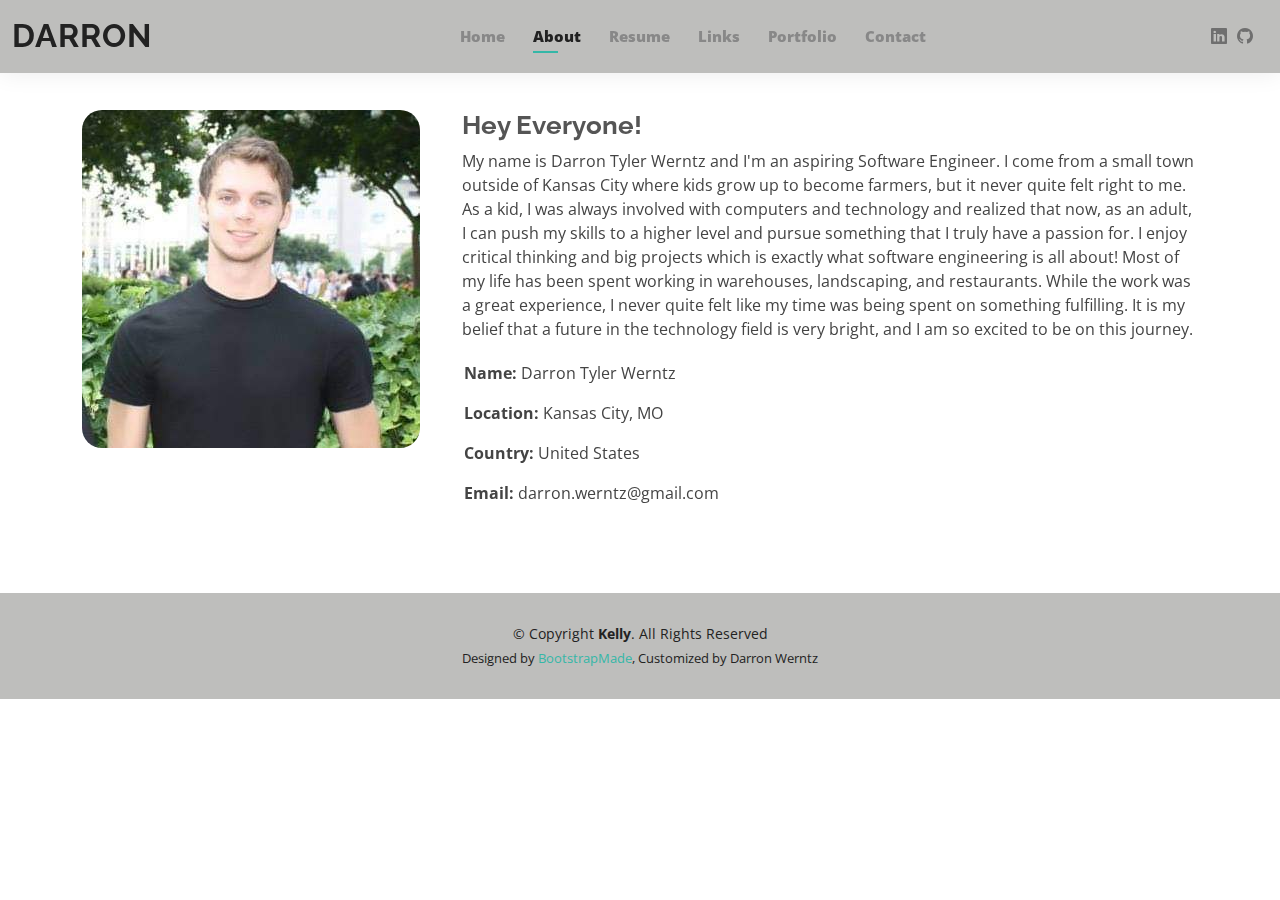
==== commit 6acd29b2: "Added pictures and Links" ====
--- a/Static Site/about.html
+++ b/Static Site/about.html
@@ -26,6 +26,7 @@
 
   <!-- Template Main CSS File -->
   <link href="assets/css/style.css" rel="stylesheet">
+  <!-- Enter your custom css file here -->
 
   <!-- =======================================================
   * Template Name: Kelly
@@ -57,8 +58,9 @@
       </nav><!-- .navbar -->
 
       <div class="header-social-links">
-        <a href="#" class="linkedin"><i class="bi bi-linkedin"></i></i></a>
-        <a href="#" class="github"><i class="bi bi-github"></i></a>
+        <a href="https://www.linkedin.com/in/darron-werntz-77b423255/" target = "_blank" class="linkedin"><i class="bi bi-linkedin"></i></i></a>
+        <a href="https://github.com/DarronWerntz" target = "_blank" class="github"><i class="bi bi-github"></i>     
+        </a>
       </div>
 
     </div>
@@ -109,7 +111,7 @@
   </main><!-- End #main -->
 
   <!-- ======= Footer ======= -->
-  <footer id="footer" class="fixed-bottom">
+  <footer id="footer">
     <div class="container">
       <div class="copyright">
         &copy; Copyright <strong><span>Kelly</span></strong>. All Rights Reserved
@@ -119,7 +121,7 @@
         <!-- You can delete the links only if you purchased the pro version. -->
         <!-- Licensing information: https://bootstrapmade.com/license/ -->
         <!-- Purchase the pro version with working PHP/AJAX contact form: https://bootstrapmade.com/kelly-free-bootstrap-cv-resume-html-template/ -->
-        Designed by <a href="https://bootstrapmade.com/">BootstrapMade</a>
+        Designed by <a href="https://bootstrapmade.com/">BootstrapMade</a>, Customized by Darron Werntz</a>
       </div>
     </div>
   </footer><!-- End  Footer -->
--- a/Static Site/assets/css/style.css
+++ b/Static Site/assets/css/style.css
@@ -685,7 +685,7 @@
 }
 
 /*--------------------------------------------------------------
-# Services
+# Links
 --------------------------------------------------------------*/
 .services .icon-box {
   text-align: center;
@@ -704,112 +704,6 @@
   justify-content: center;
   transition: ease-in-out 0.3s;
   position: relative;
-}
-
-.services .icon-box .icon i {
-  font-size: 36px;
-  transition: 0.5s;
-  position: relative;
-}
-
-.services .icon-box .icon svg {
-  position: absolute;
-  top: 0;
-  left: 0;
-}
-
-.services .icon-box .icon svg path {
-  transition: 0.5s;
-  fill: #f5f5f5;
-}
-
-.services .icon-box h4 {
-  font-weight: 600;
-  margin: 10px 0 15px 0;
-  font-size: 22px;
-}
-
-.services .icon-box h4 a {
-  color: #222222;
-  transition: ease-in-out 0.3s;
-}
-
-.services .icon-box p {
-  line-height: 24px;
-  font-size: 14px;
-  margin-bottom: 0;
-}
-
-.services .iconbox-blue i {
-  color: #47aeff;
-}
-
-.services .iconbox-blue:hover .icon i {
-  color: #fff;
-}
-
-.services .iconbox-blue:hover .icon path {
-  fill: #47aeff;
-}
-
-.services .iconbox-orange i {
-  color: #ffa76e;
-}
-
-.services .iconbox-orange:hover .icon i {
-  color: #fff;
-}
-
-.services .iconbox-orange:hover .icon path {
-  fill: #ffa76e;
-}
-
-.services .iconbox-pink i {
-  color: #e80368;
-}
-
-.services .iconbox-pink:hover .icon i {
-  color: #fff;
-}
-
-.services .iconbox-pink:hover .icon path {
-  fill: #e80368;
-}
-
-.services .iconbox-yellow i {
-  color: #ffbb2c;
-}
-
-.services .iconbox-yellow:hover .icon i {
-  color: #fff;
-}
-
-.services .iconbox-yellow:hover .icon path {
-  fill: #ffbb2c;
-}
-
-.services .iconbox-red i {
-  color: #ff5828;
-}
-
-.services .iconbox-red:hover .icon i {
-  color: #fff;
-}
-
-.services .iconbox-red:hover .icon path {
-  fill: #ff5828;
-}
-
-.services .iconbox-teal i {
-  color: #11dbcf;
-}
-
-.services .iconbox-teal:hover .icon i {
-  color: #fff;
-}
-
-.services .iconbox-teal:hover .icon path {
-  fill: #11dbcf;
 }
 
 /*--------------------------------------------------------------
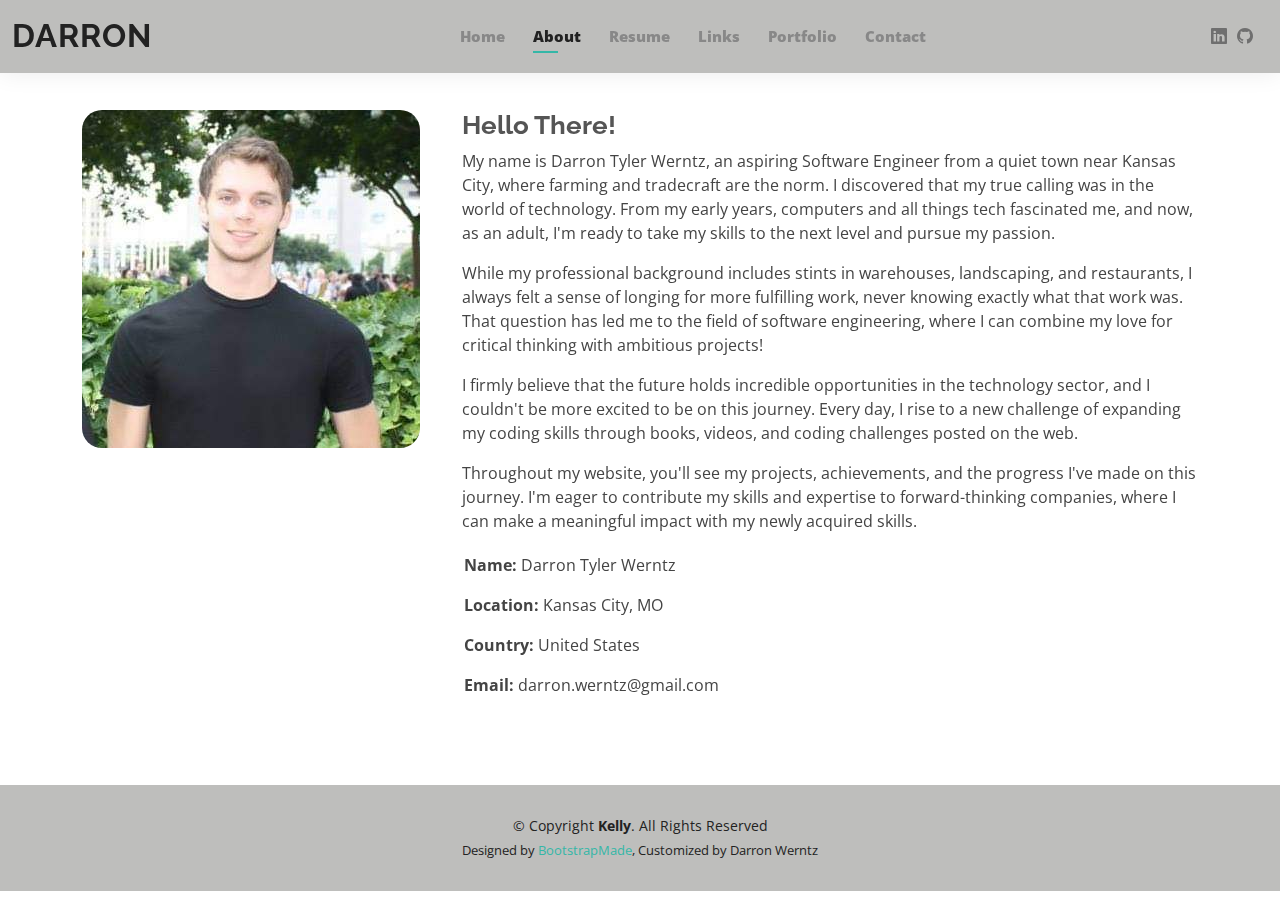
==== commit 1b8195c2: "Many Changes" ====
--- a/Static Site/about.html
+++ b/Static Site/about.html
@@ -82,10 +82,19 @@
           <div class="col-lg-8 pt-4 pt-lg-0 content">
             
            
-              <h3>Hey Everyone!</h3>            
+              <h3>Hello There!</h3>            
               
               <p>
-                My name is Darron Tyler Werntz and I'm an aspiring Software Engineer. I come from a small town outside of Kansas City where kids grow up to become farmers, but it never quite felt right to me. As a kid, I was always involved with computers and technology and realized that now, as an adult, I can push my skills to a higher level and pursue something that I truly have a passion for. I enjoy critical thinking and big projects which is exactly what software engineering is all about! Most of my life has been spent working in warehouses, landscaping, and restaurants. While the work was a great experience, I never quite felt like my time was being spent on something fulfilling. It is my belief that a future in the technology field is very bright, and I am so excited to be on this journey.
+                My name is Darron Tyler Werntz, an aspiring Software Engineer from a quiet town near Kansas City, where farming and tradecraft are the norm. I discovered that my true calling was in the world of technology. From my early years, computers and all things tech fascinated me, and now, as an adult, I'm ready to take my skills to the next level and pursue my passion.
+              </p>
+              <p>
+                While my professional background includes stints in warehouses, landscaping, and restaurants, I always felt a sense of longing for more fulfilling work, never knowing exactly what that work was. That question has led me to the field of software engineering, where I can combine my love for critical thinking with ambitious projects!
+              </p>
+              <p>
+                I firmly believe that the future holds incredible opportunities in the technology sector, and I couldn't be more excited to be on this journey. Every day, I rise to a new challenge of expanding my coding skills through books, videos, and coding challenges posted on the web.
+              </p>
+              <p>
+                Throughout my website, you'll see my projects, achievements, and the progress I've made on this journey. I'm eager to contribute my skills and expertise to forward-thinking companies, where I can make a meaningful impact with my newly acquired skills.
               </p>
               <div class="row">
                 <div class="col-lg-6">
